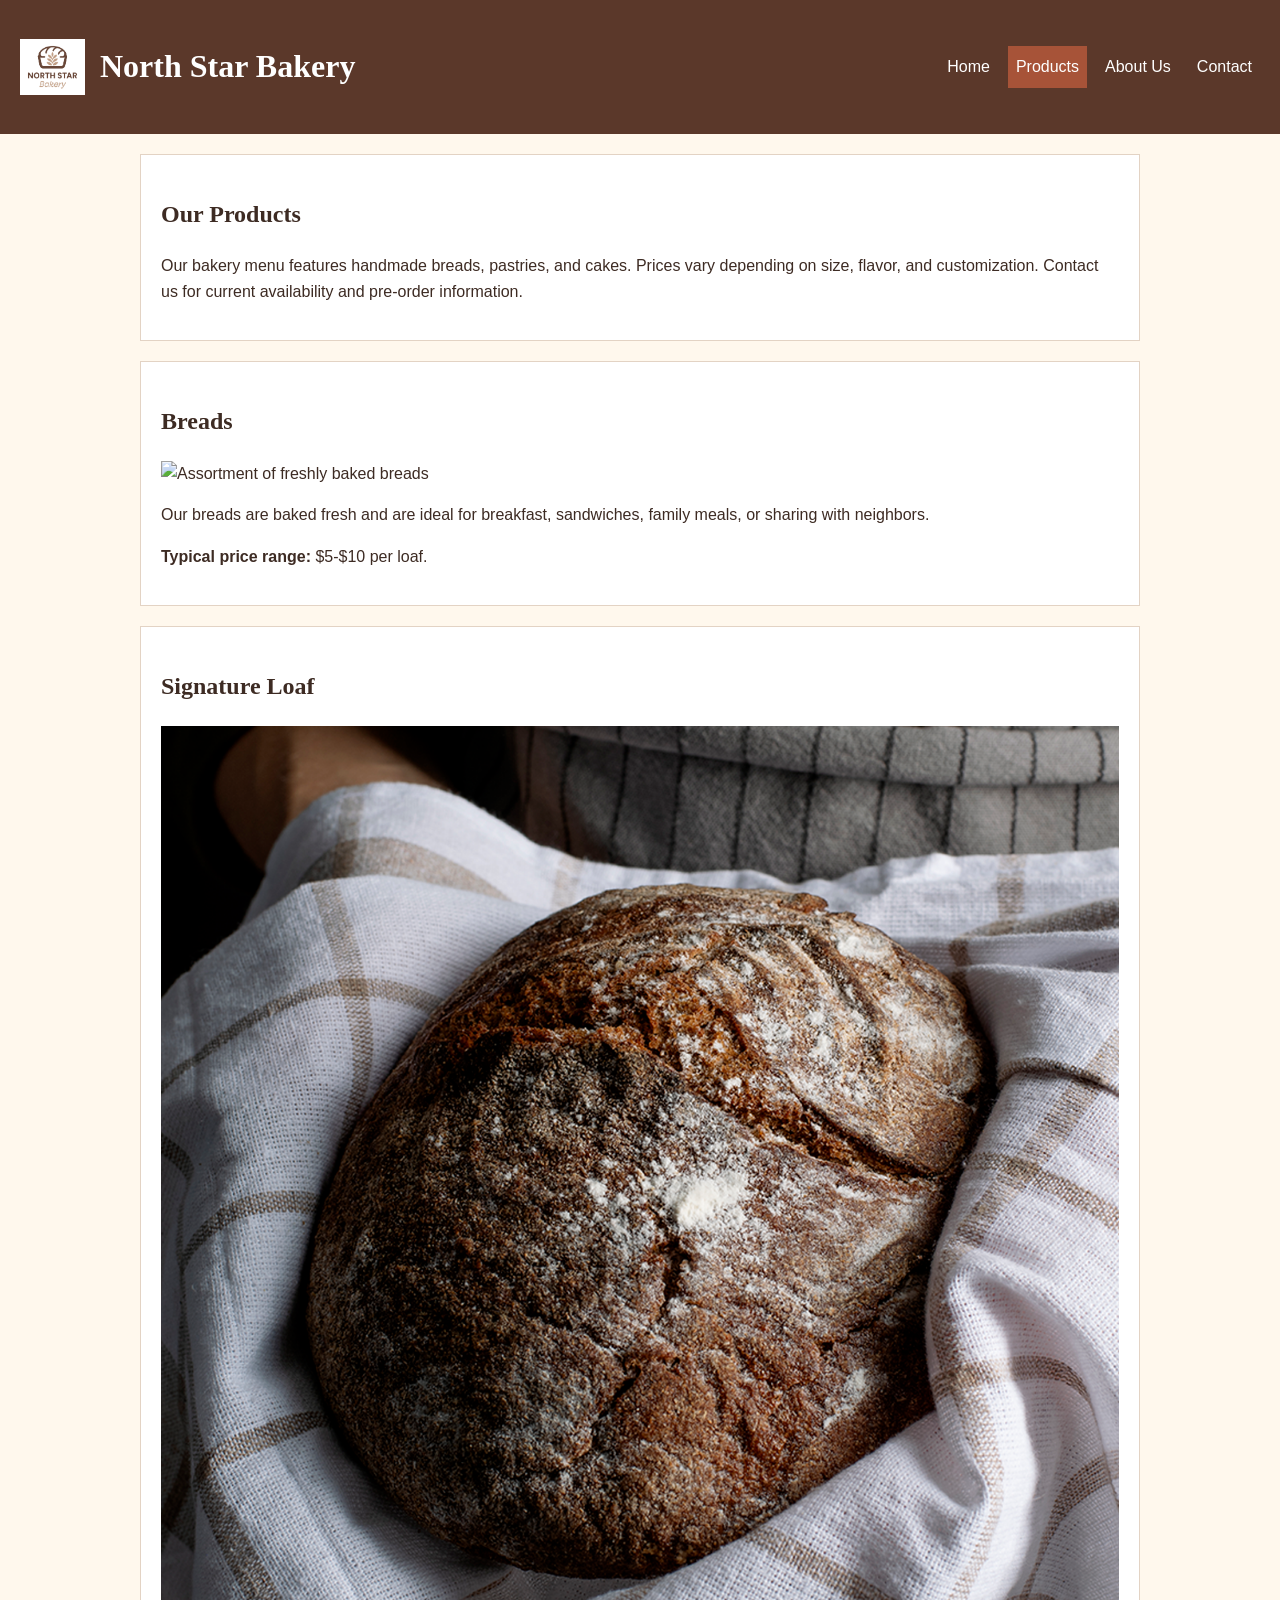
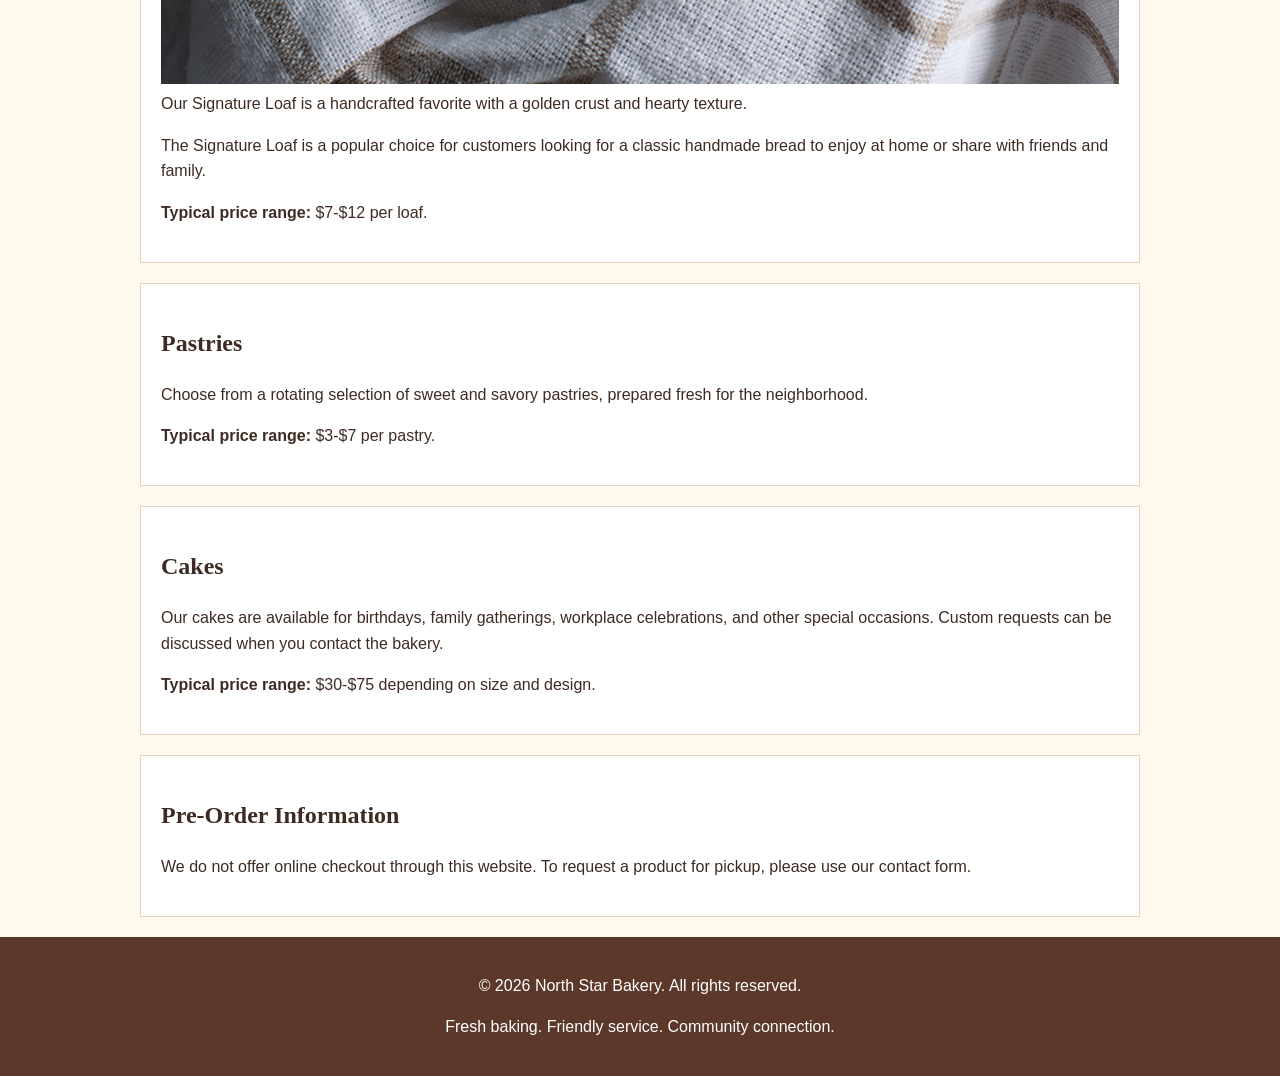
==== products.html @ 18ea69fb "Add files via upload" ====
<!DOCTYPE html>
<html lang="en">
 <head>
  <meta charset="utf-8"/>
  <meta content="width=device-width, initial-scale=1.0" name="viewport"/>
  <title>
   North Star Bakery | Products
  </title>
  <link href="styles.css" rel="stylesheet"/>
  <meta content="North Star Bakery: handmade breads, pastries, cakes, and friendly neighborhood service." name="description"/>
 </head>
 <body>
  <header class="site-header">
   <div class="brand">
    <img alt="North Star Bakery logo" class="brand-logo" loading="lazy" src="bakery-logo.png"/>
    <h1>
     North Star Bakery
    </h1>
   </div>
   <nav aria-label="Main navigation" class="site-nav">
    <a href="index.html">
     Home
    </a>
    <a aria-current="page" href="products.html">
     Products
    </a>
    <a href="about.html">
     About Us
    </a>
    <a href="contact.html">
     Contact
    </a>
   </nav>
  </header>
  <main class="page-container">
   <section class="content-card intro-card">
    <h2>
     Our Products
    </h2>
    <p>
     Our bakery menu features handmade breads, pastries, and cakes.
                Prices vary depending on size, flavor, and customization.
                Contact us for current availability and pre-order information.
    </p>
   </section>
   <section class="content-card product-card">
    <h2>
     Breads
    </h2>
    <img alt="Assortment of freshly baked breads" loading="lazy" src="bakery-bread.png"/>
    <p>
     Our breads are baked fresh and are ideal for breakfast,
                sandwiches, family meals, or sharing with neighbors.
    </p>
    <p>
     <strong>
      Typical price range:
     </strong>
     $5-$10 per loaf.
    </p>
   </section>
   <section class="content-card product-card">
    <h2>
     Signature Loaf
    </h2>
    <figure>
     <img alt="North Star Bakery signature artisan loaf" loading="lazy" src="bakery-signature-loaf.png"/>
     <figcaption>
      Our Signature Loaf is a handcrafted favorite with a
                    golden crust and hearty texture.
     </figcaption>
    </figure>
    <p>
     The Signature Loaf is a popular choice for customers looking
                for a classic handmade bread to enjoy at home or share with
                friends and family.
    </p>
    <p>
     <strong>
      Typical price range:
     </strong>
     $7-$12 per loaf.
    </p>
   </section>
   <section class="content-card product-card">
    <h2>
     Pastries
    </h2>
    <p>
     Choose from a rotating selection of sweet and savory pastries,
                prepared fresh for the neighborhood.
    </p>
    <p>
     <strong>
      Typical price range:
     </strong>
     $3-$7 per pastry.
    </p>
   </section>
   <section class="content-card product-card">
    <h2>
     Cakes
    </h2>
    <p>
     Our cakes are available for birthdays, family gatherings,
                workplace celebrations, and other special occasions.
                Custom requests can be discussed when you contact the bakery.
    </p>
    <p>
     <strong>
      Typical price range:
     </strong>
     $30-$75 depending on size and design.
    </p>
   </section>
   <section class="content-card">
    <h2>
     Pre-Order Information
    </h2>
    <p>
     We do not offer online checkout through this website. To
                request a product for pickup, please use our contact form.
    </p>
   </section>
  </main>
  <footer class="site-footer">
   <p>
    © 2026 North Star Bakery. All rights reserved.
   </p>
   <p>
    Fresh baking. Friendly service. Community connection.
   </p>
  </footer>
 </body>
</html>
---- styles.css ----
body {
    margin: 0;
    background-color: #fff8ed;
    color: #3d2b23;
    font-family: Arial, sans-serif;
    line-height: 1.6;
}

h1, h2, h3 {
    font-family: Georgia, serif;
}

.site-header, .site-footer {
    background-color: #5b382a;
    color: white;
    padding: 20px;
    text-align: center;
}

.brand-logo {
    width: 65px;
    height: auto;
}

.site-nav {
    display: flex;
    flex-wrap: wrap;
    justify-content: center;
    gap: 10px;
}

.site-nav a {
    color: white;
    text-decoration: none;
    padding: 8px;
}

.site-nav a:hover, .site-nav a[aria-current="page"] {
    background-color: #a75338;
}

.page-container {
    max-width: 1000px;
    margin: 20px auto;
    padding: 0 15px;
}

.content-card {
    background-color: white;
    border: 1px solid #e3d3c4;
    padding: 20px;
    margin-bottom: 20px;
}

.content-card img, video, audio {
    max-width: 100%;
    height: auto;
}

figure {
    margin: 0;
}

.team-member {
    margin-bottom: 15px;
}

fieldset {
    border: 1px solid #bca99b;
    margin-bottom: 15px;
    padding: 15px;
}

label {
    font-weight: bold;
}

input:not([type="checkbox"]), select, textarea {
    width: 100%;
    max-width: 500px;
    padding: 8px;
    margin-top: 5px;
    box-sizing: border-box;
}

button {
    background-color: #a75338;
    color: white;
    border: none;
    padding: 10px 15px;
    margin-right: 8px;
    cursor: pointer;
}

button:hover {
    background-color: #5b382a;
}

/* Larger screens: place header items and team members side by side */
@media (min-width: 700px) {
    .site-header {
        display: flex;
        justify-content: space-between;
        align-items: center;
        text-align: left;
    }

    .brand {
        display: flex;
        align-items: center;
        gap: 15px;
    }

    .team-grid {
        display: flex;
        gap: 20px;
    }

    .team-member {
        flex: 1;
    }
}
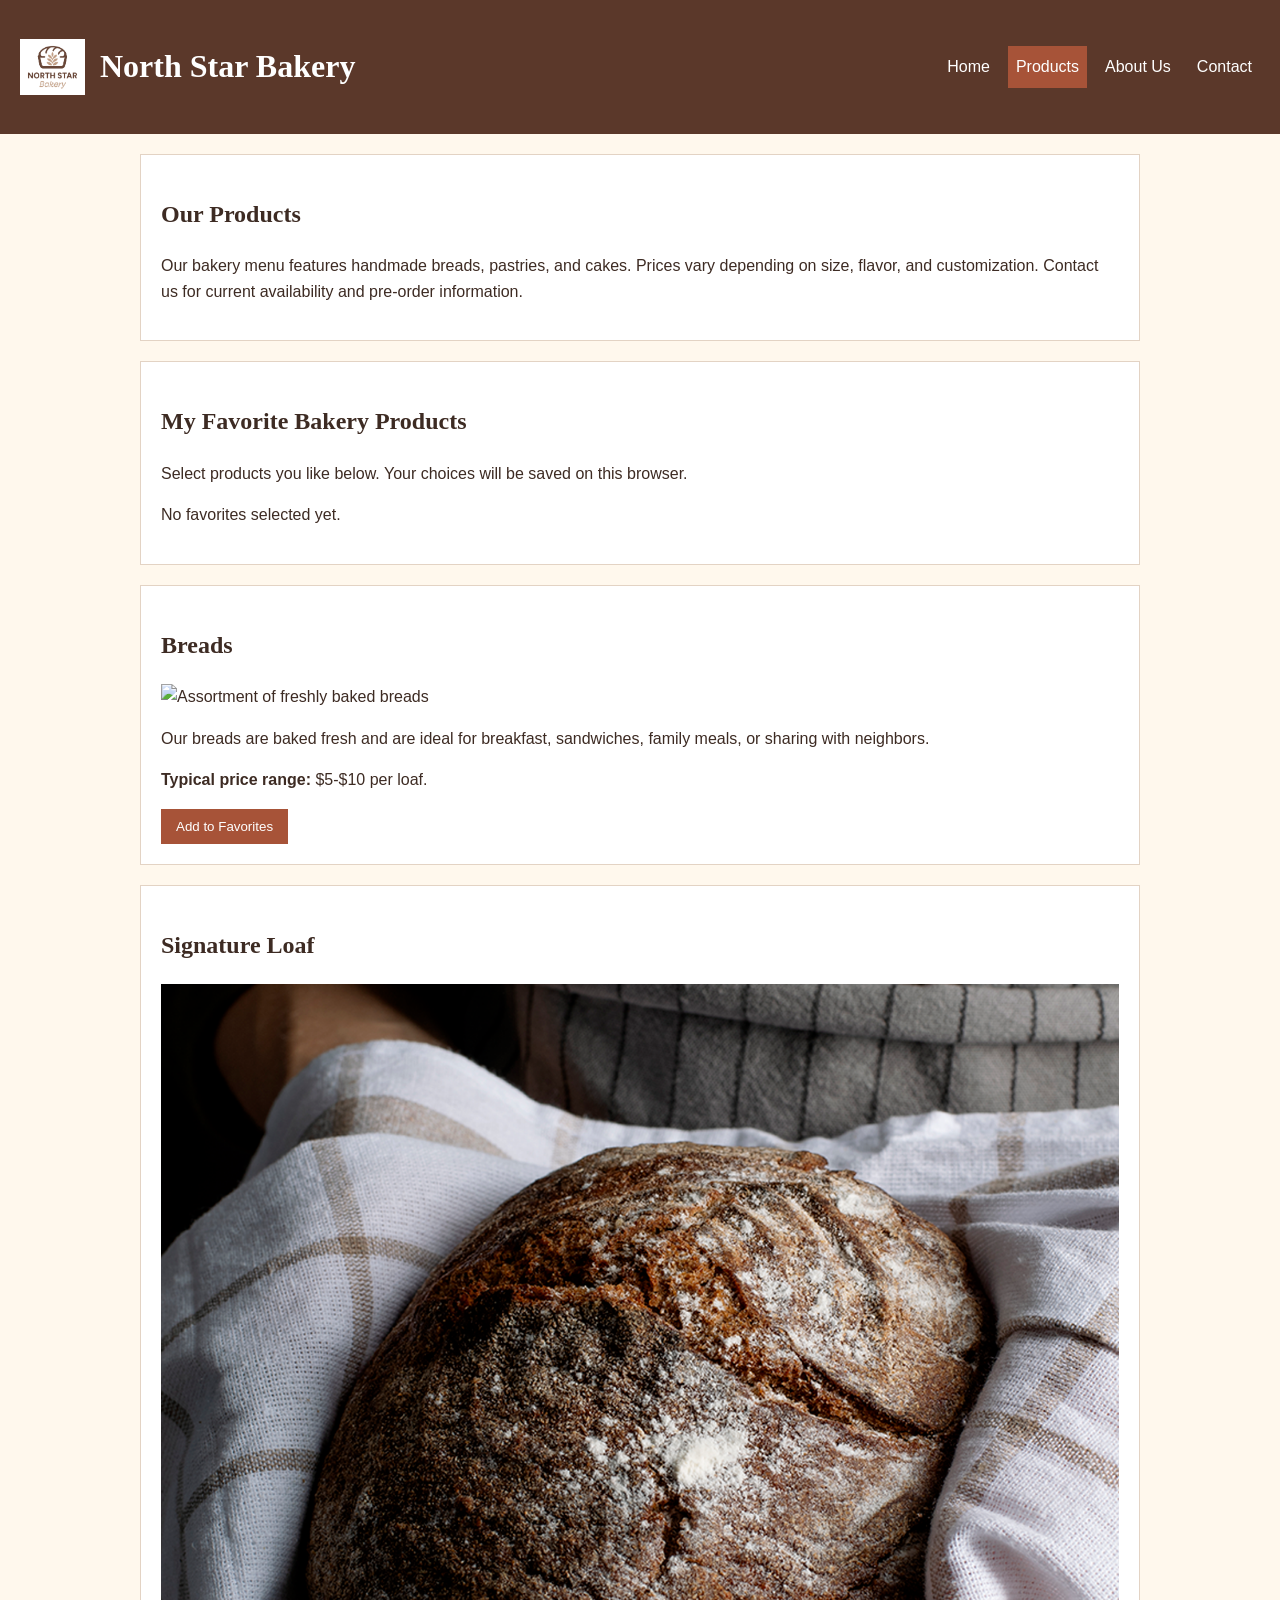
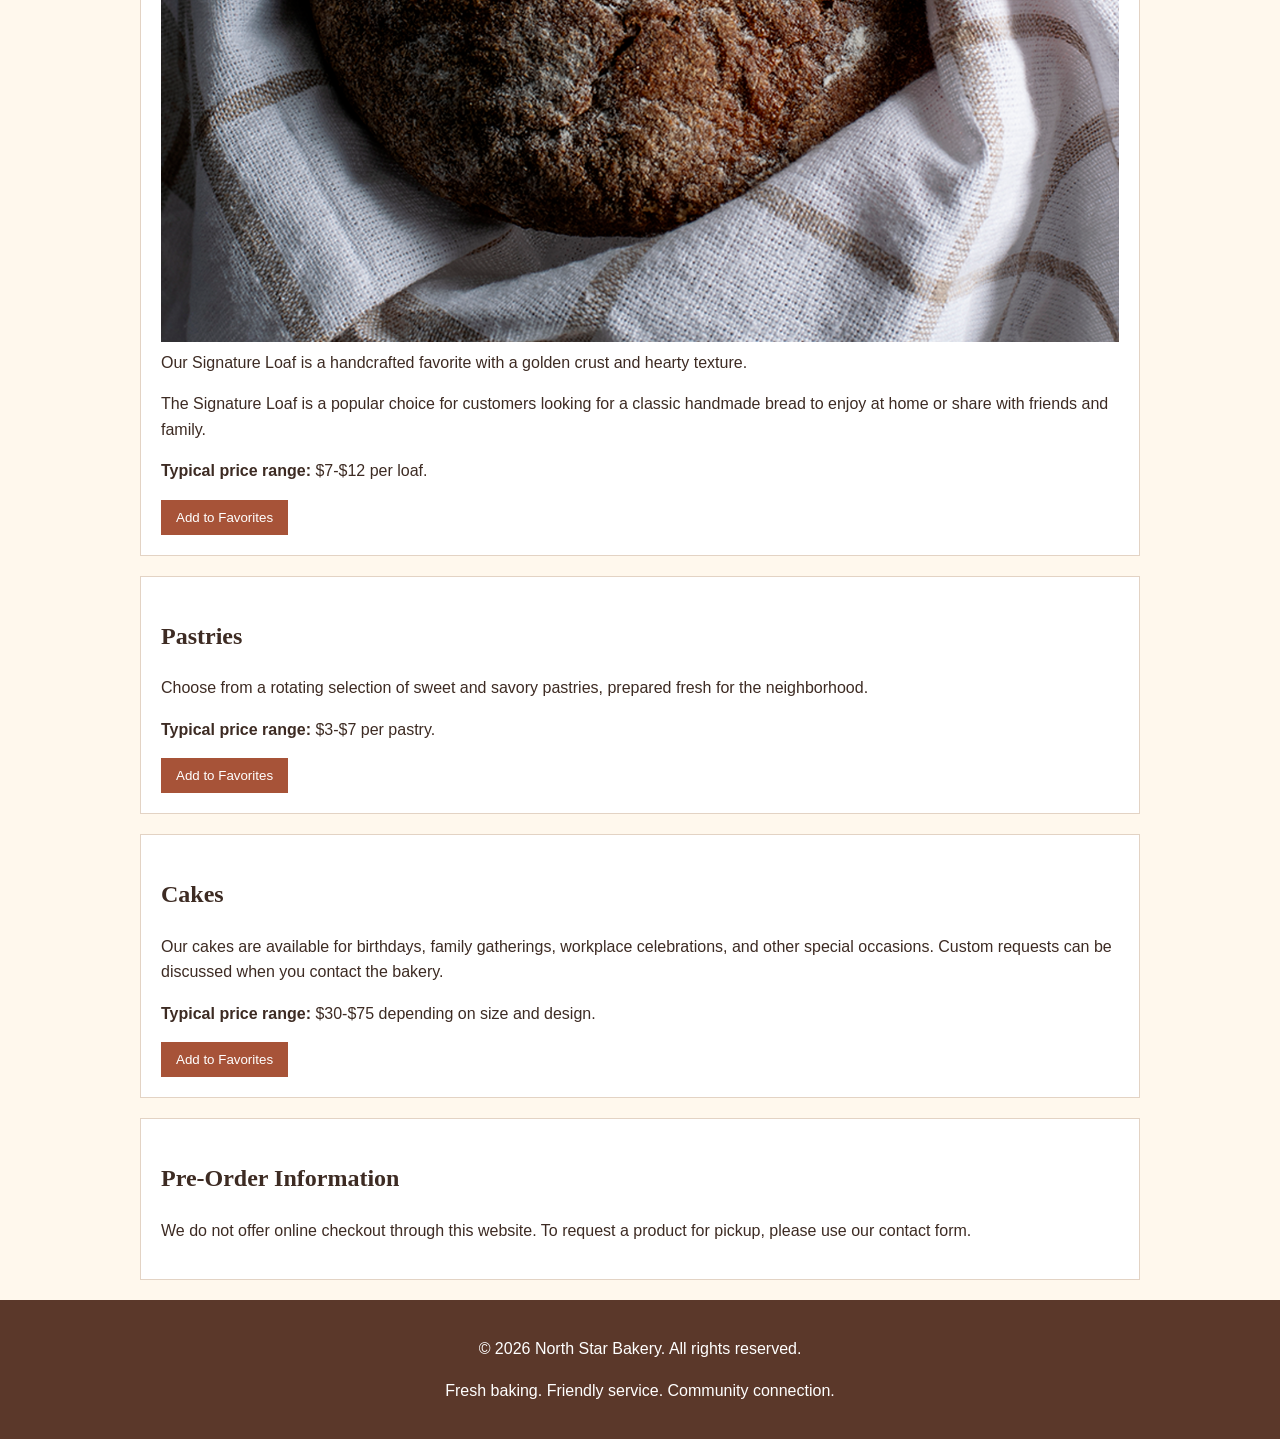
==== commit 80c6fd8a: "Update products.html touchstone 4" ====
--- a/products.html
+++ b/products.html
@@ -1,135 +1,136 @@
 <!DOCTYPE html>
+
 <html lang="en">
- <head>
-  <meta charset="utf-8"/>
-  <meta content="width=device-width, initial-scale=1.0" name="viewport"/>
-  <title>
+<head>
+<meta charset="utf-8"/>
+<meta content="width=device-width, initial-scale=1.0" name="viewport"/>
+<title>
    North Star Bakery | Products
   </title>
-  <link href="styles.css" rel="stylesheet"/>
-  <meta content="North Star Bakery: handmade breads, pastries, cakes, and friendly neighborhood service." name="description"/>
- </head>
- <body>
-  <header class="site-header">
-   <div class="brand">
-    <img alt="North Star Bakery logo" class="brand-logo" loading="lazy" src="bakery-logo.png"/>
-    <h1>
+<link href="styles.css" rel="stylesheet"/>
+<meta content="North Star Bakery: handmade breads, pastries, cakes, and friendly neighborhood service." name="description"/>
+<script defer="True" src="script.js"></script></head>
+<body>
+<header class="site-header">
+<div class="brand">
+<img alt="North Star Bakery logo" class="brand-logo" loading="lazy" src="bakery-logo.png"/>
+<h1>
      North Star Bakery
     </h1>
-   </div>
-   <nav aria-label="Main navigation" class="site-nav">
-    <a href="index.html">
+</div>
+<nav aria-label="Main navigation" class="site-nav">
+<a href="index.html">
      Home
     </a>
-    <a aria-current="page" href="products.html">
+<a aria-current="page" href="products.html">
      Products
     </a>
-    <a href="about.html">
+<a href="about.html">
      About Us
     </a>
-    <a href="contact.html">
+<a href="contact.html">
      Contact
     </a>
-   </nav>
-  </header>
-  <main class="page-container">
-   <section class="content-card intro-card">
-    <h2>
+</nav>
+</header>
+<main class="page-container">
+<section class="content-card intro-card">
+<h2>
      Our Products
     </h2>
-    <p>
+<p>
      Our bakery menu features handmade breads, pastries, and cakes.
                 Prices vary depending on size, flavor, and customization.
                 Contact us for current availability and pre-order information.
     </p>
-   </section>
-   <section class="content-card product-card">
-    <h2>
+</section><section aria-live="polite" class="content-card"><h2>My Favorite Bakery Products</h2><p>Select products you like below. Your choices will be saved on this browser.</p><p id="favorites-summary">No favorites selected yet.</p><ul id="favorites-list"></ul></section>
+<section class="content-card product-card">
+<h2>
      Breads
     </h2>
-    <img alt="Assortment of freshly baked breads" loading="lazy" src="bakery-bread.png"/>
-    <p>
+<img alt="Assortment of freshly baked breads" loading="lazy" src="bakery-bread.png"/>
+<p>
      Our breads are baked fresh and are ideal for breakfast,
                 sandwiches, family meals, or sharing with neighbors.
     </p>
-    <p>
-     <strong>
+<p>
+<strong>
       Typical price range:
      </strong>
      $5-$10 per loaf.
     </p>
-   </section>
-   <section class="content-card product-card">
-    <h2>
+<button class="favorite-button" data-product="breads" type="button">Add to Favorites</button></section>
+<section class="content-card product-card">
+<h2>
      Signature Loaf
     </h2>
-    <figure>
-     <img alt="North Star Bakery signature artisan loaf" loading="lazy" src="bakery-signature-loaf.png"/>
-     <figcaption>
+<figure>
+<img alt="North Star Bakery signature artisan loaf" loading="lazy" src="bakery-signature-loaf.png"/>
+<figcaption>
       Our Signature Loaf is a handcrafted favorite with a
                     golden crust and hearty texture.
      </figcaption>
-    </figure>
-    <p>
+</figure>
+<p>
      The Signature Loaf is a popular choice for customers looking
                 for a classic handmade bread to enjoy at home or share with
                 friends and family.
     </p>
-    <p>
-     <strong>
+<p>
+<strong>
       Typical price range:
      </strong>
      $7-$12 per loaf.
     </p>
-   </section>
-   <section class="content-card product-card">
-    <h2>
+<button class="favorite-button" data-product="signature-loaf" type="button">Add to Favorites</button></section>
+<section class="content-card product-card">
+<h2>
      Pastries
     </h2>
-    <p>
+<p>
      Choose from a rotating selection of sweet and savory pastries,
                 prepared fresh for the neighborhood.
     </p>
-    <p>
-     <strong>
+<p>
+<strong>
       Typical price range:
      </strong>
      $3-$7 per pastry.
     </p>
-   </section>
-   <section class="content-card product-card">
-    <h2>
+<button class="favorite-button" data-product="pastries" type="button">Add to Favorites</button></section>
+<section class="content-card product-card">
+<h2>
      Cakes
     </h2>
-    <p>
+<p>
      Our cakes are available for birthdays, family gatherings,
                 workplace celebrations, and other special occasions.
                 Custom requests can be discussed when you contact the bakery.
     </p>
-    <p>
-     <strong>
+<p>
+<strong>
       Typical price range:
      </strong>
      $30-$75 depending on size and design.
     </p>
-   </section>
-   <section class="content-card">
-    <h2>
+<button class="favorite-button" data-product="cakes" type="button">Add to Favorites</button></section>
+<section class="content-card">
+<h2>
      Pre-Order Information
     </h2>
-    <p>
+<p>
      We do not offer online checkout through this website. To
                 request a product for pickup, please use our contact form.
     </p>
-   </section>
-  </main>
-  <footer class="site-footer">
-   <p>
+</section>
+</main>
+<footer class="site-footer">
+<p>
     © 2026 North Star Bakery. All rights reserved.
    </p>
-   <p>
+<p>
     Fresh baking. Friendly service. Community connection.
    </p>
-  </footer>
- </body>
+</footer>
+</body>
 </html>
